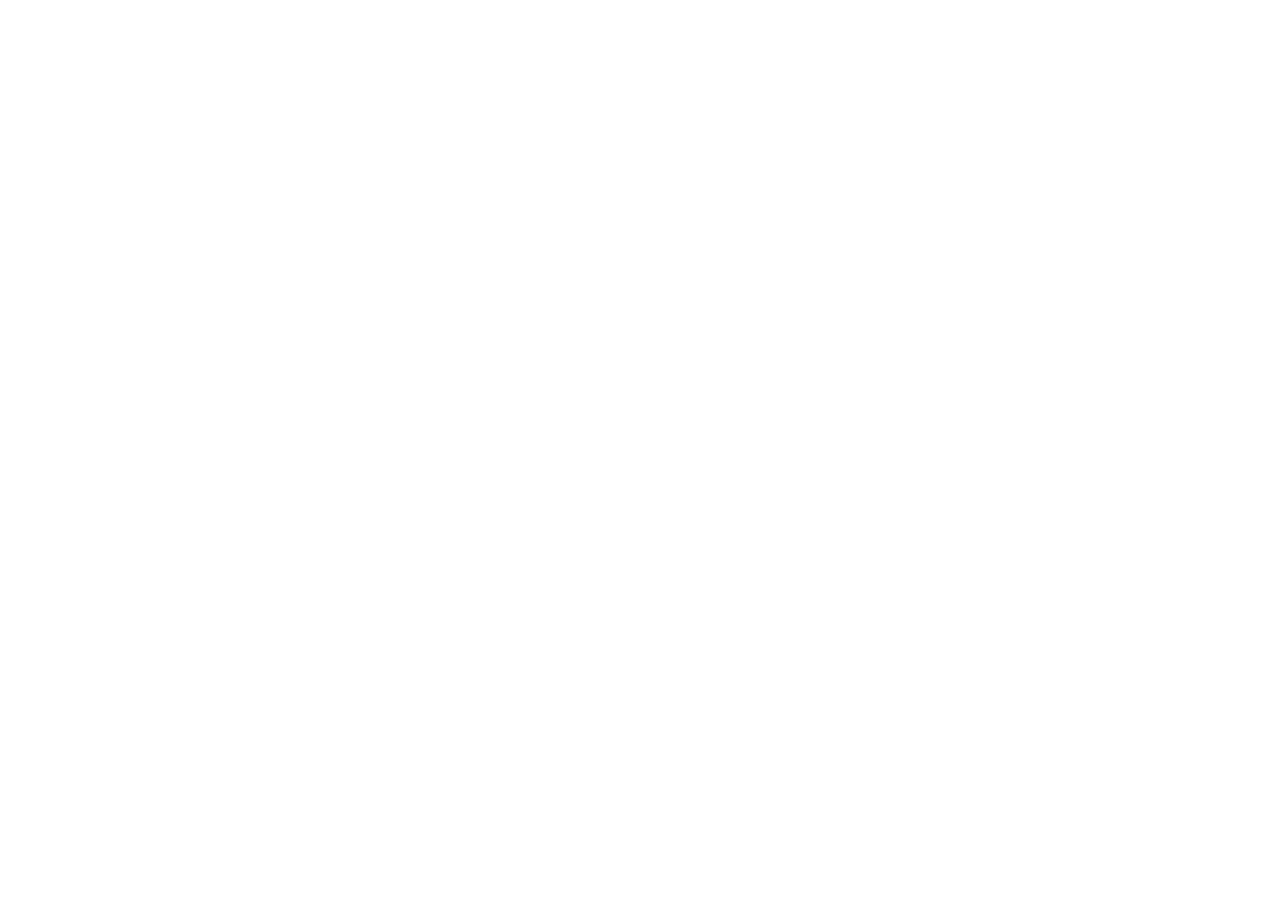
==== agrinho.html @ 530938c8 "sdfghjk" ====
<!DOCTYPE html>
<html lang="pt br">
<head>
    <meta charset="UTF-8">
    <meta name="viewport" content="width=device-width, initial-scale=1.0">
    <title>Document</mata ciliar e água>
</head>
<body>
    <header>
        <h1>Mata Ciliar e Água</h1>
        <p>Porque preservar</p>
        <p>Como preservar</p>
    </header>
    <section>
    <img src="mata ciliar.jpeg" alt="rio e mata">
    <h1> Mata Ciliar</h1>
    <p> Preservando recursos naturais</p>
    <p> saiba mais</p>
    </section>
    <section class="fundo-ciliar">

        <h1> O que é a mata ciliar</h1>
        <p> A Mata Ciliar é importante pois atua como uma barreira contra poluentes, evita assoreamento, e serve também como corredor ecológico para a Fauna</p>
    </section>
    <section>
        <h1> Estraégias de reflorestamento</h1>
        <p> O reflorestamento ajuda a restaurar habitats, aumenta a biodiversidade e estabiliza o solo, contribuindo para ecossistemas mais saudáveis ​​e água mais limpa.
</p>
<h1> agricultura sustentável</h1>
<p> A agricultura sustentável promove práticas que reduzem a poluição, conservam os recursos e aumentam a resiliência dos nossos ambientes naturais.
</p>
<h1>  monitoramento da qualidade da água</h1>
<p>O monitoramento da qualidade da água garante ecossistemas seguros, possibilitando medidas proativas para proteger a vida aquática e a saúde humana da poluição.
</p>
    </section>
    <section>
        <h1>entre em contato</h1>
        <p>41 99586 1511</p>
        <p>41 99970 6561</p>
        <p>manuela nadolny n29</p>
        <p>felipe doerl n08</p>
    </section>
</body>
</html>
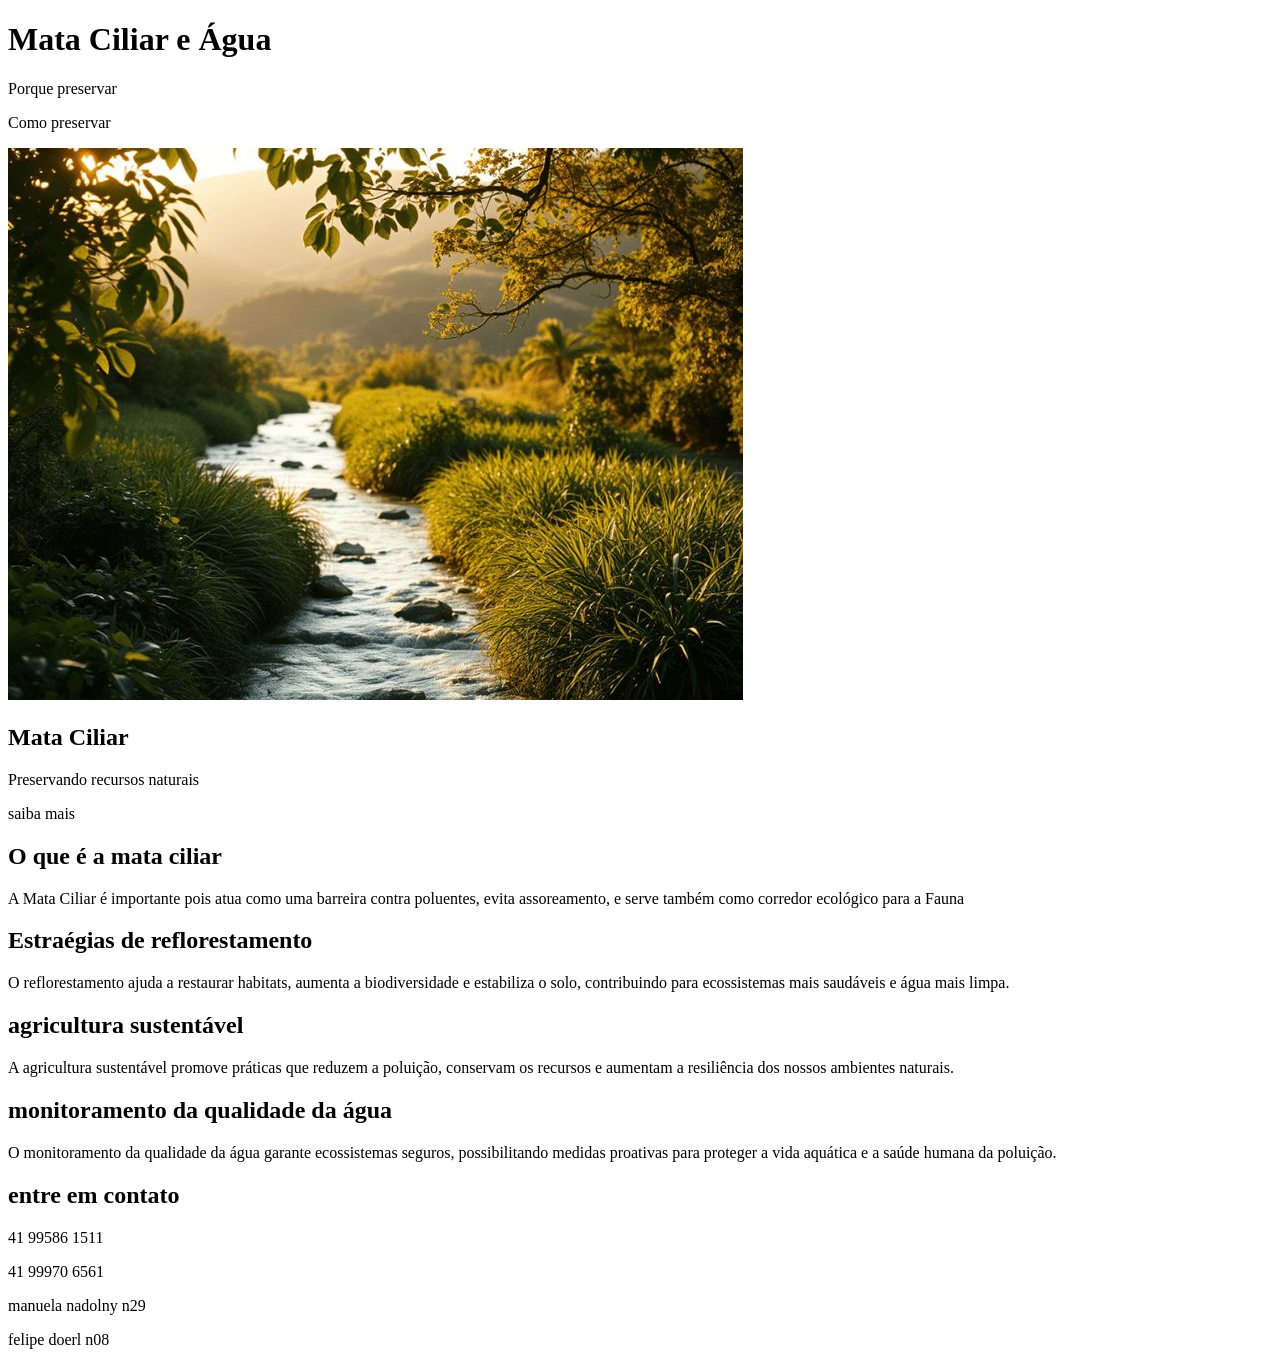
==== commit 6dc4c378: "vbgh" ====
--- a/agrinho.html
+++ b/agrinho.html
@@ -3,7 +3,8 @@
 <head>
     <meta charset="UTF-8">
     <meta name="viewport" content="width=device-width, initial-scale=1.0">
-    <title>Document</mata ciliar e água>
+    <title>mata ciliar e água</title>
+        <link rel="stylesheet" href="agrinho.css">
 </head>
 <body>
     <header>
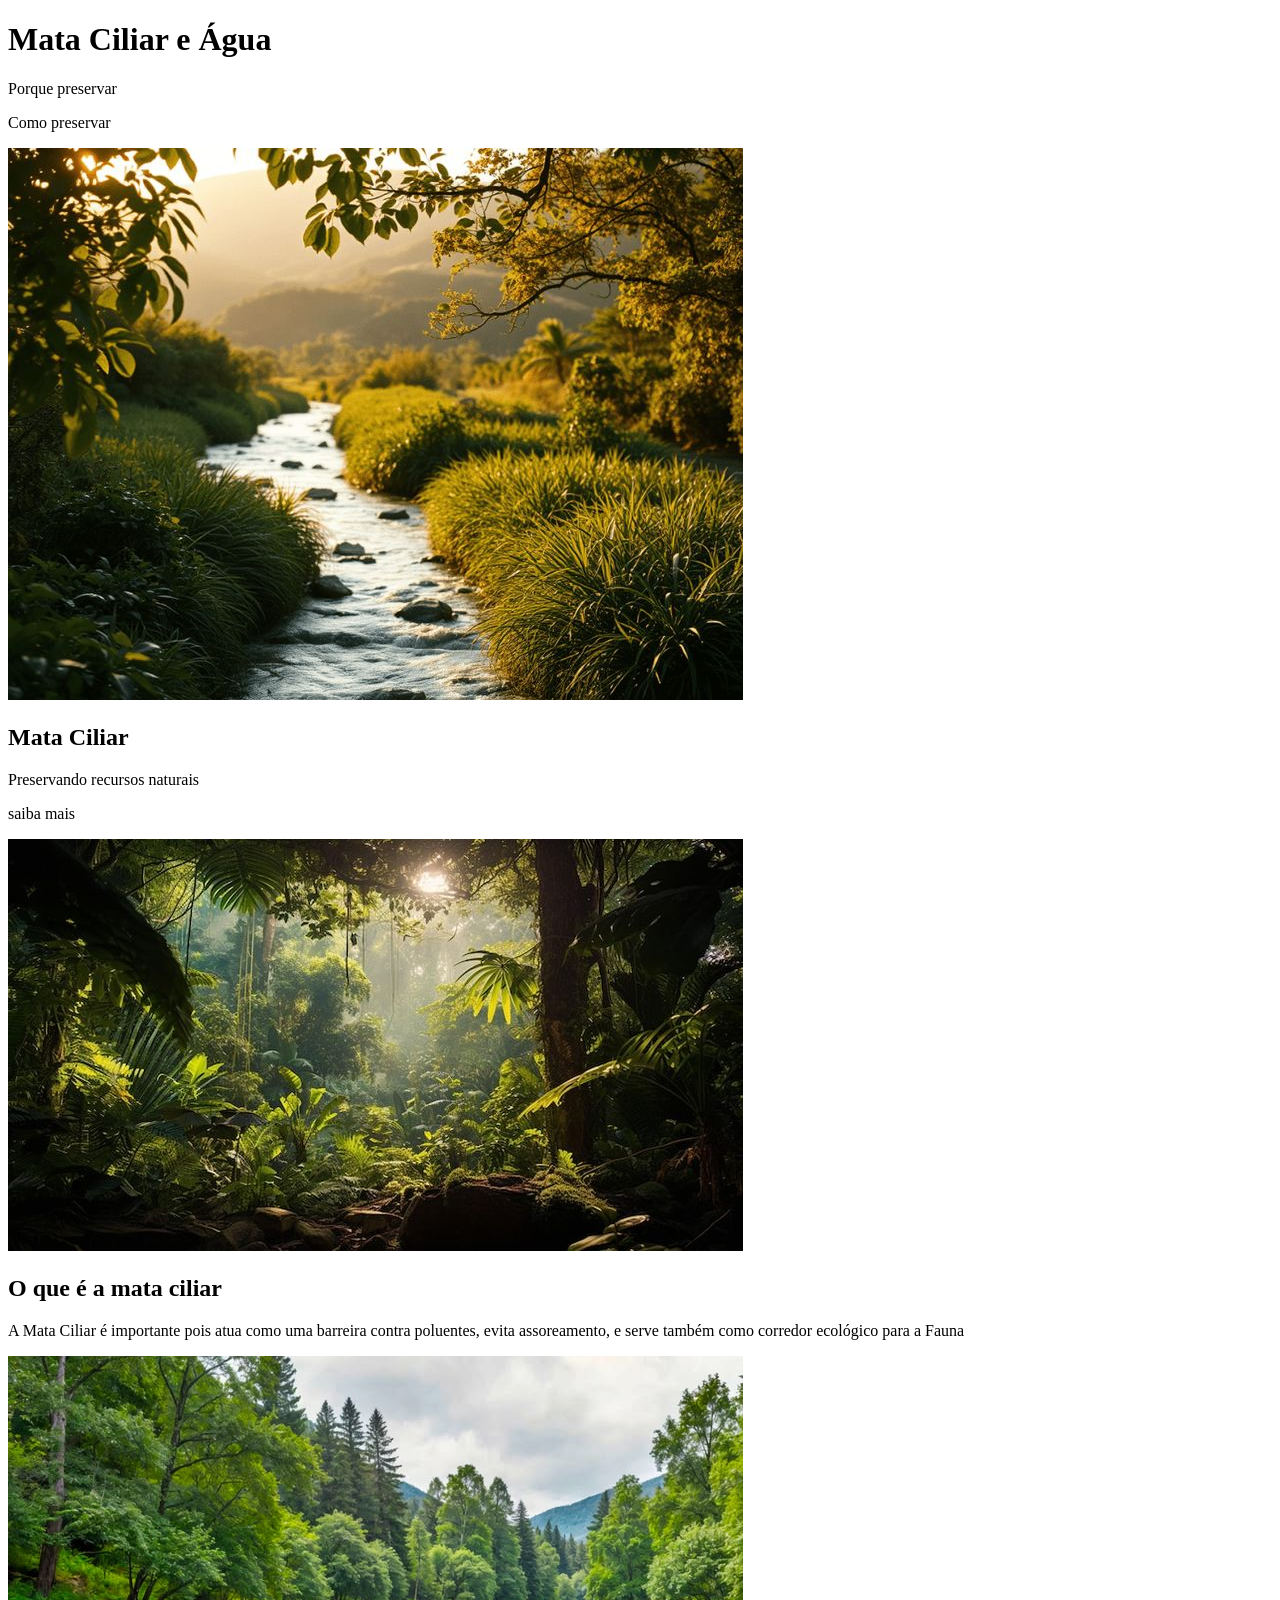
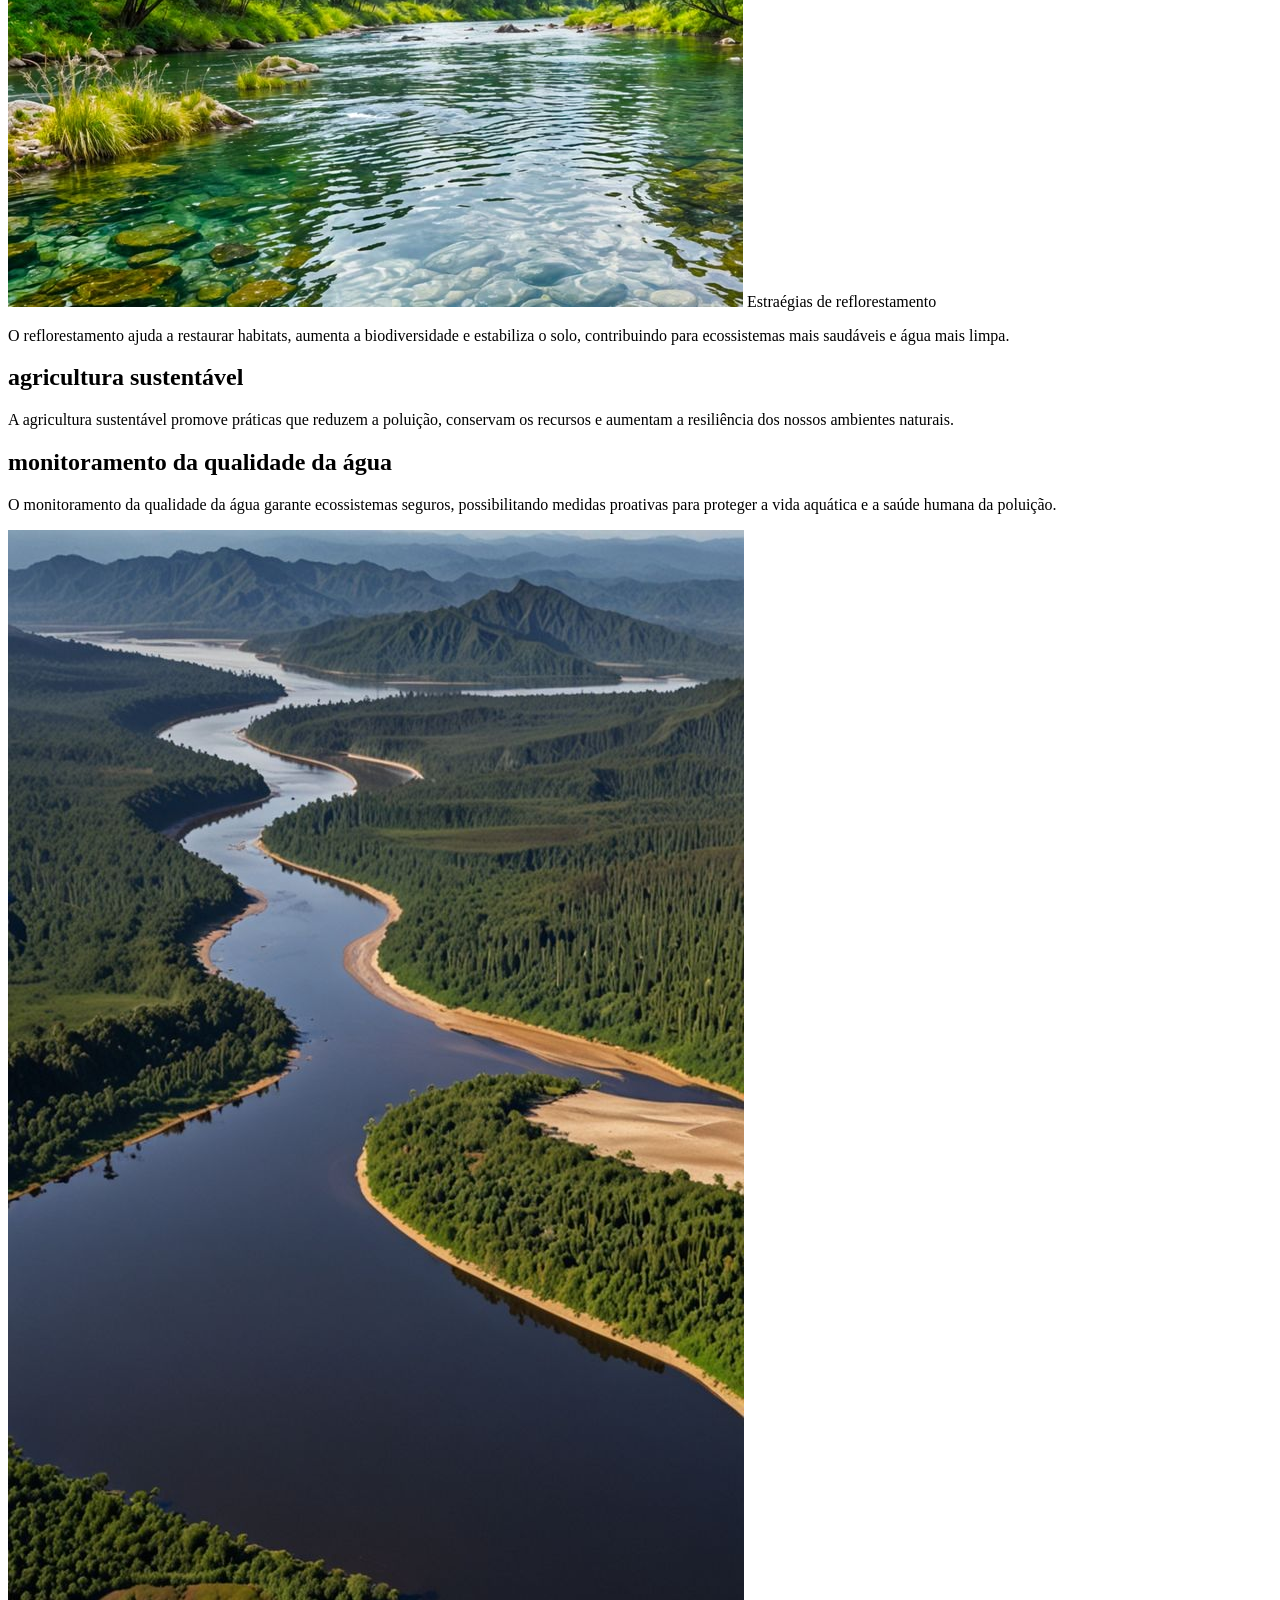
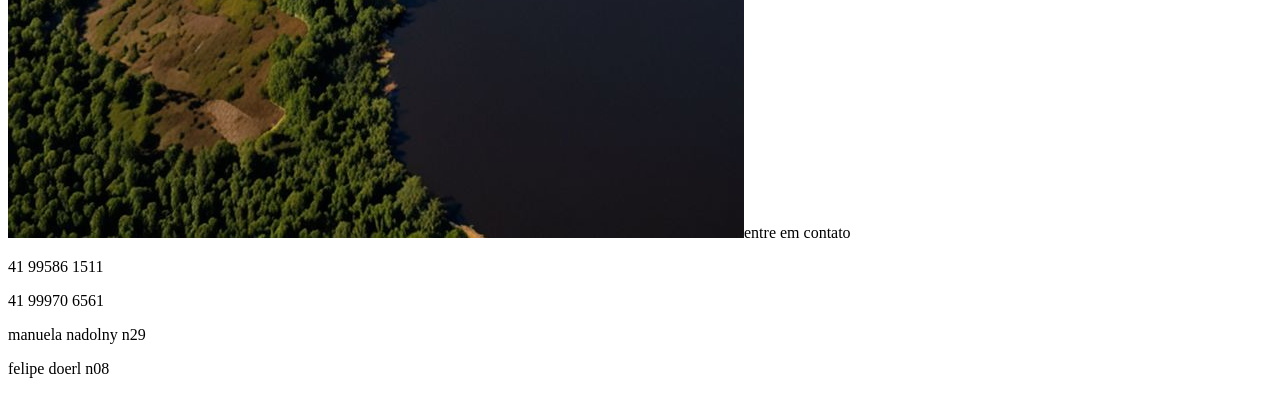
==== commit b9a187f9: "sdfghj" ====
--- a/agrinho.html
+++ b/agrinho.html
@@ -19,11 +19,12 @@
     <p> saiba mais</p>
     </section>
     <section class="fundo-ciliar">
-
+        <img src="plano de fundo.jpg" alt="floresta">
         <h1> O que é a mata ciliar</h1>
         <p> A Mata Ciliar é importante pois atua como uma barreira contra poluentes, evita assoreamento, e serve também como corredor ecológico para a Fauna</p>
     </section>
     <section>
+        <img src="reflorestamento e agricultura sustentavel.jpeg" alt="rio, mata ciliar e montanhas"
         <h1> Estraégias de reflorestamento</h1>
         <p> O reflorestamento ajuda a restaurar habitats, aumenta a biodiversidade e estabiliza o solo, contribuindo para ecossistemas mais saudáveis ​​e água mais limpa.
 </p>
@@ -35,6 +36,7 @@
 </p>
     </section>
     <section>
+        <img src="final.jpeg" alt="rio visto de cima e mata ciliar"
         <h1>entre em contato</h1>
         <p>41 99586 1511</p>
         <p>41 99970 6561</p>
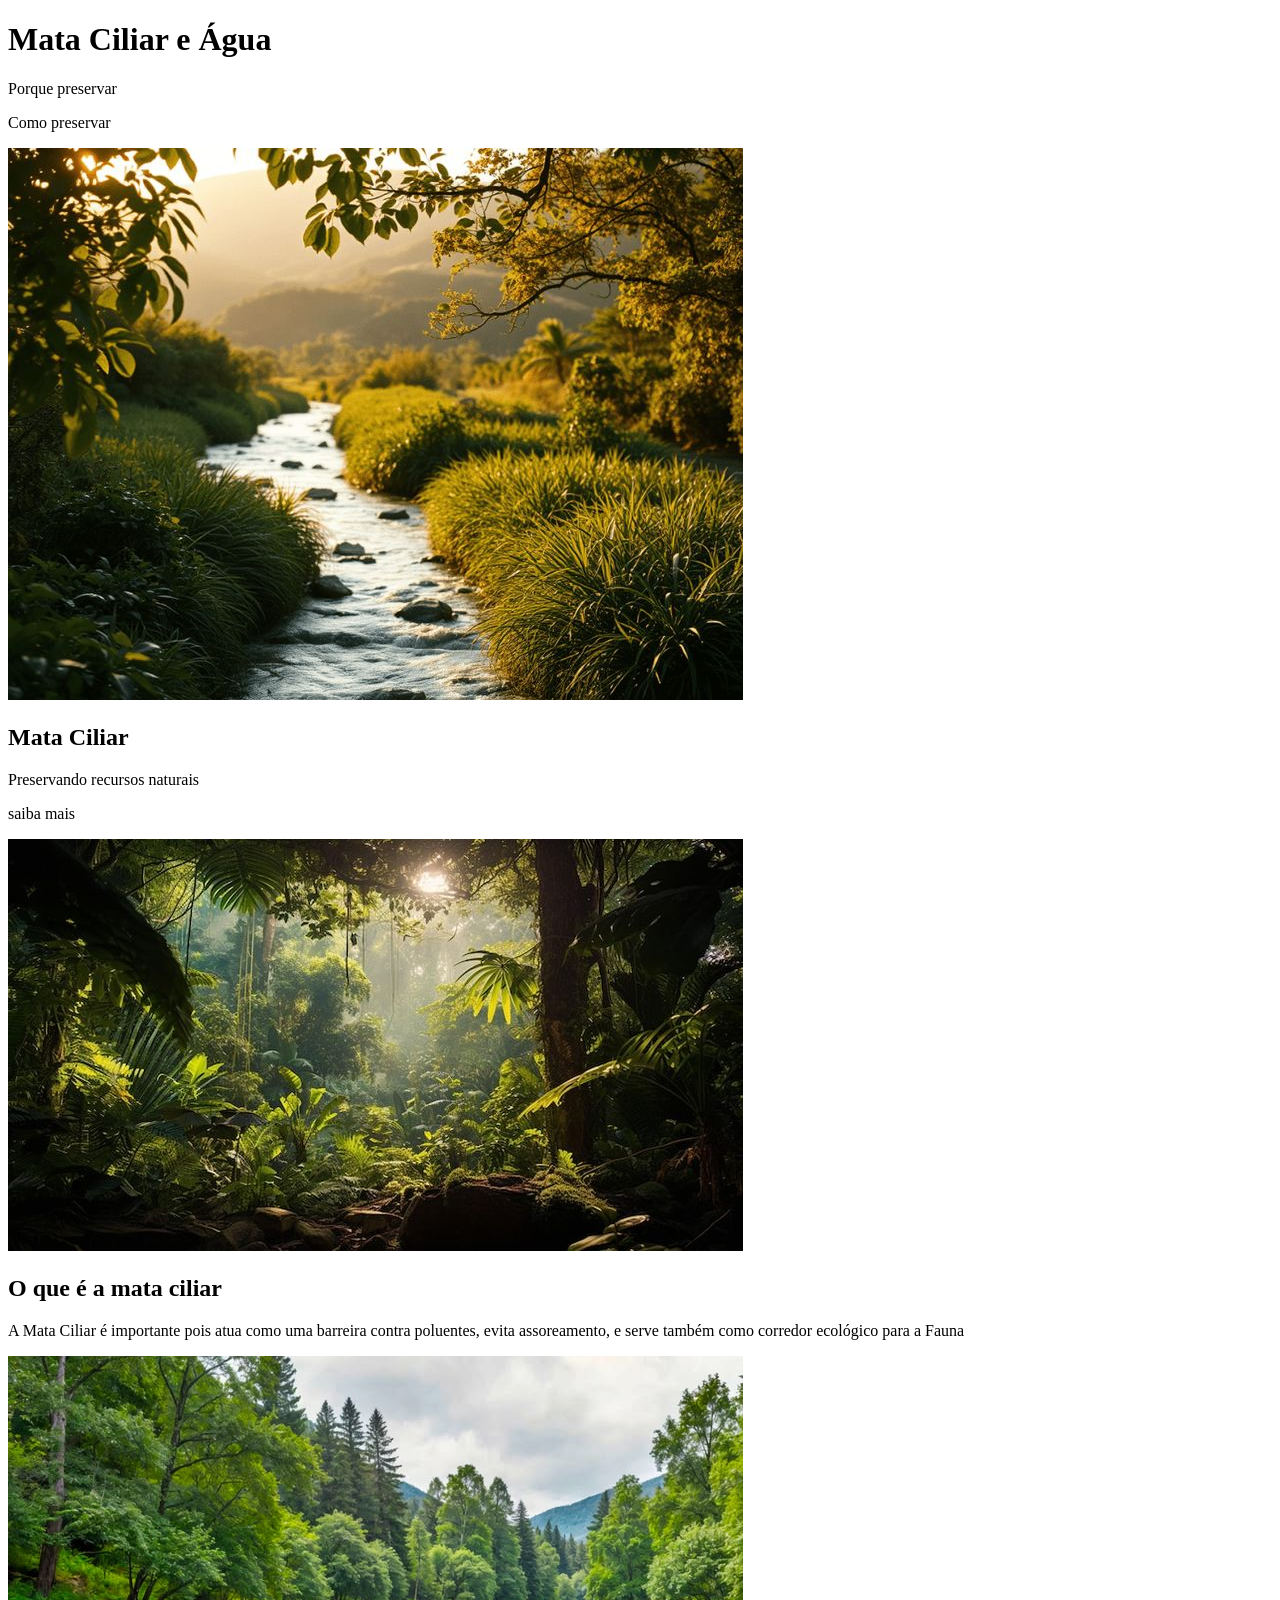
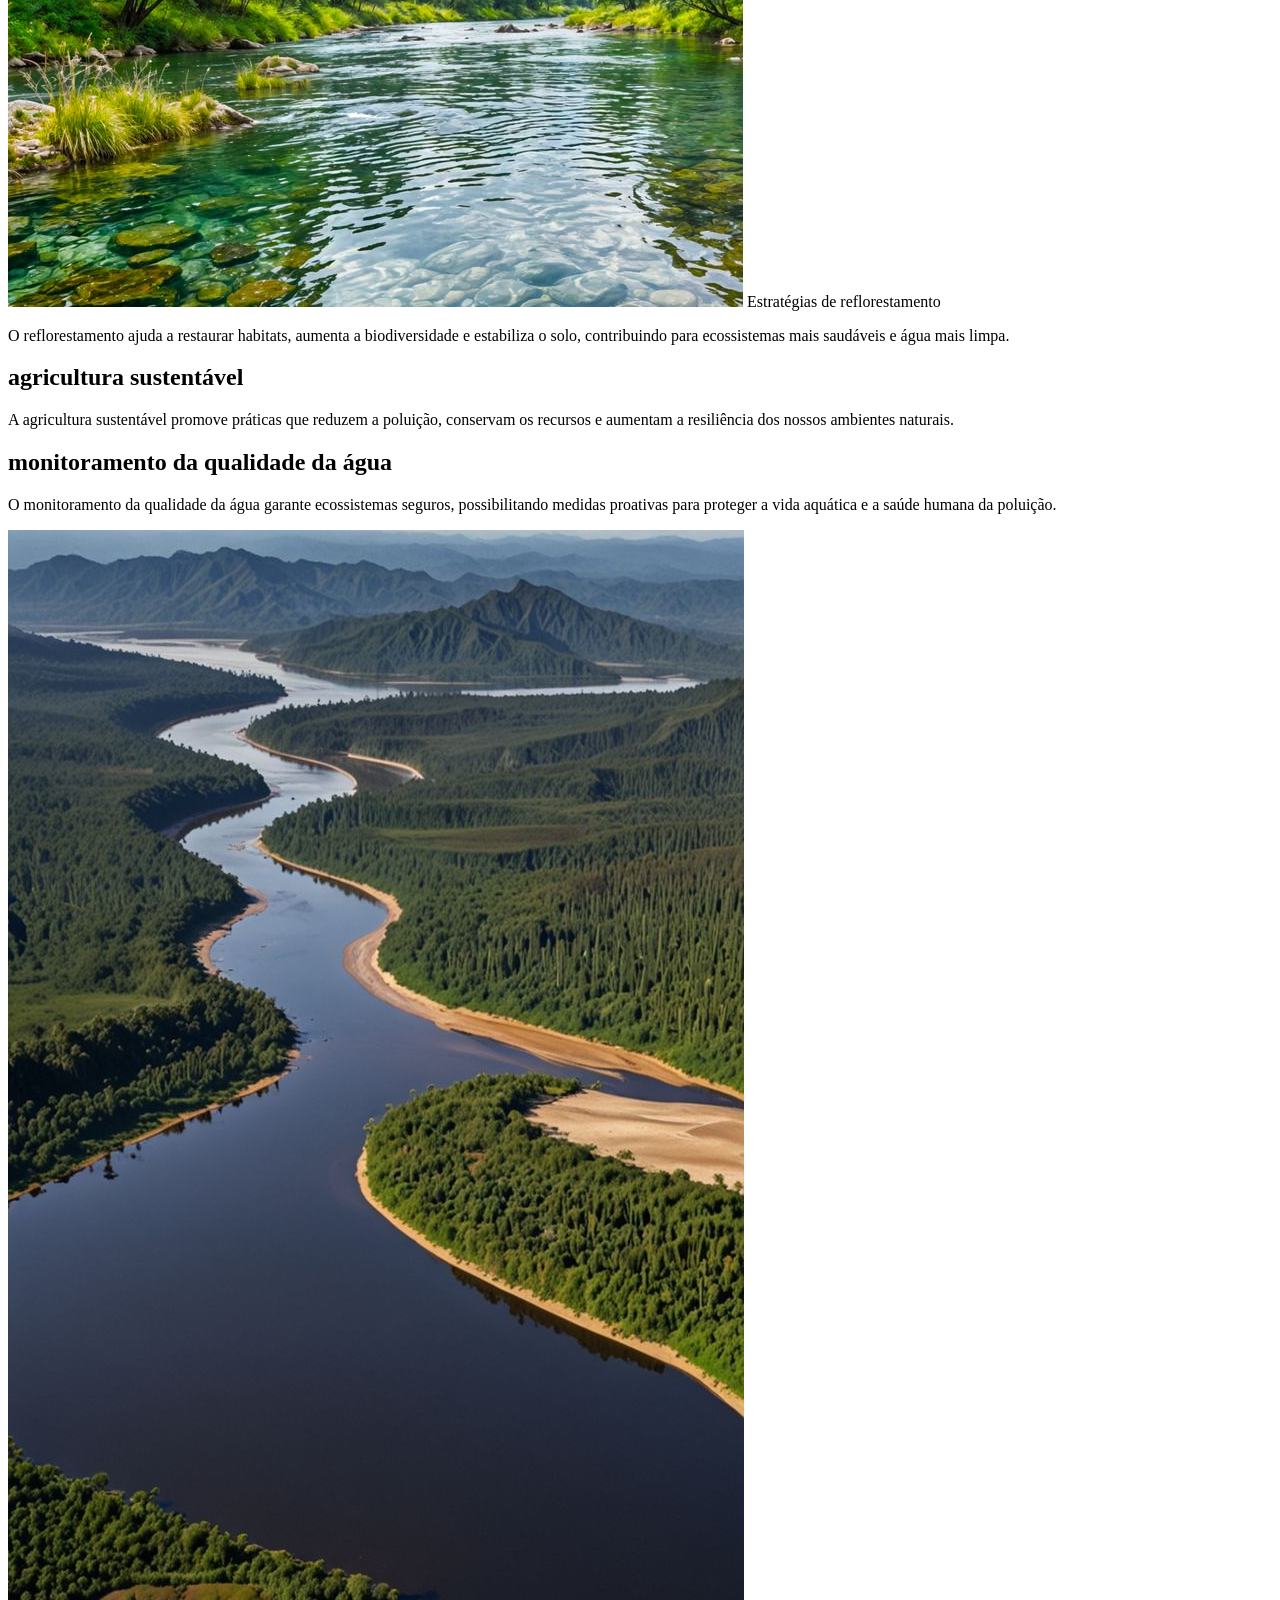
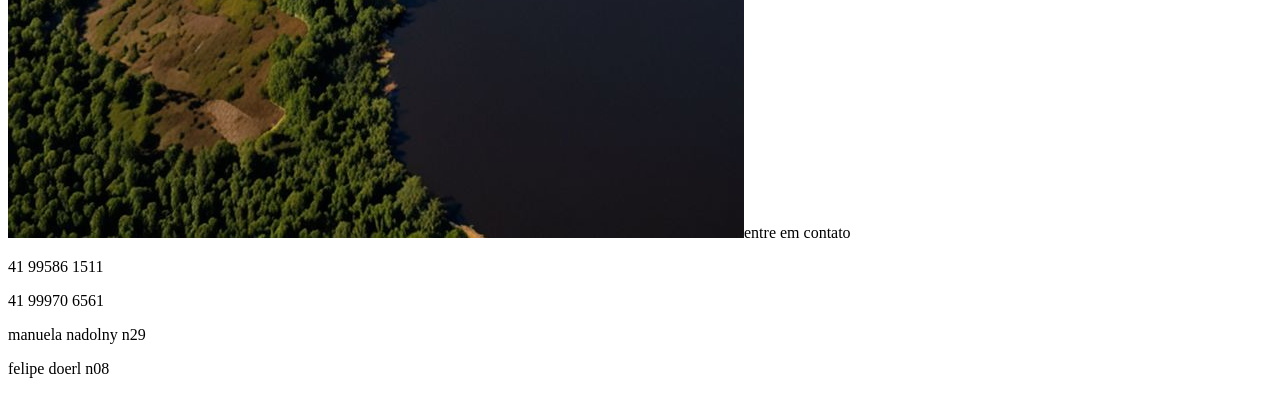
==== commit 629f9dd1: "asd" ====
--- a/agrinho.html
+++ b/agrinho.html
@@ -25,7 +25,7 @@
     </section>
     <section>
         <img src="reflorestamento e agricultura sustentavel.jpeg" alt="rio, mata ciliar e montanhas"
-        <h1> Estraégias de reflorestamento</h1>
+        <h1> Estratégias de reflorestamento</h1>
         <p> O reflorestamento ajuda a restaurar habitats, aumenta a biodiversidade e estabiliza o solo, contribuindo para ecossistemas mais saudáveis ​​e água mais limpa.
 </p>
 <h1> agricultura sustentável</h1>
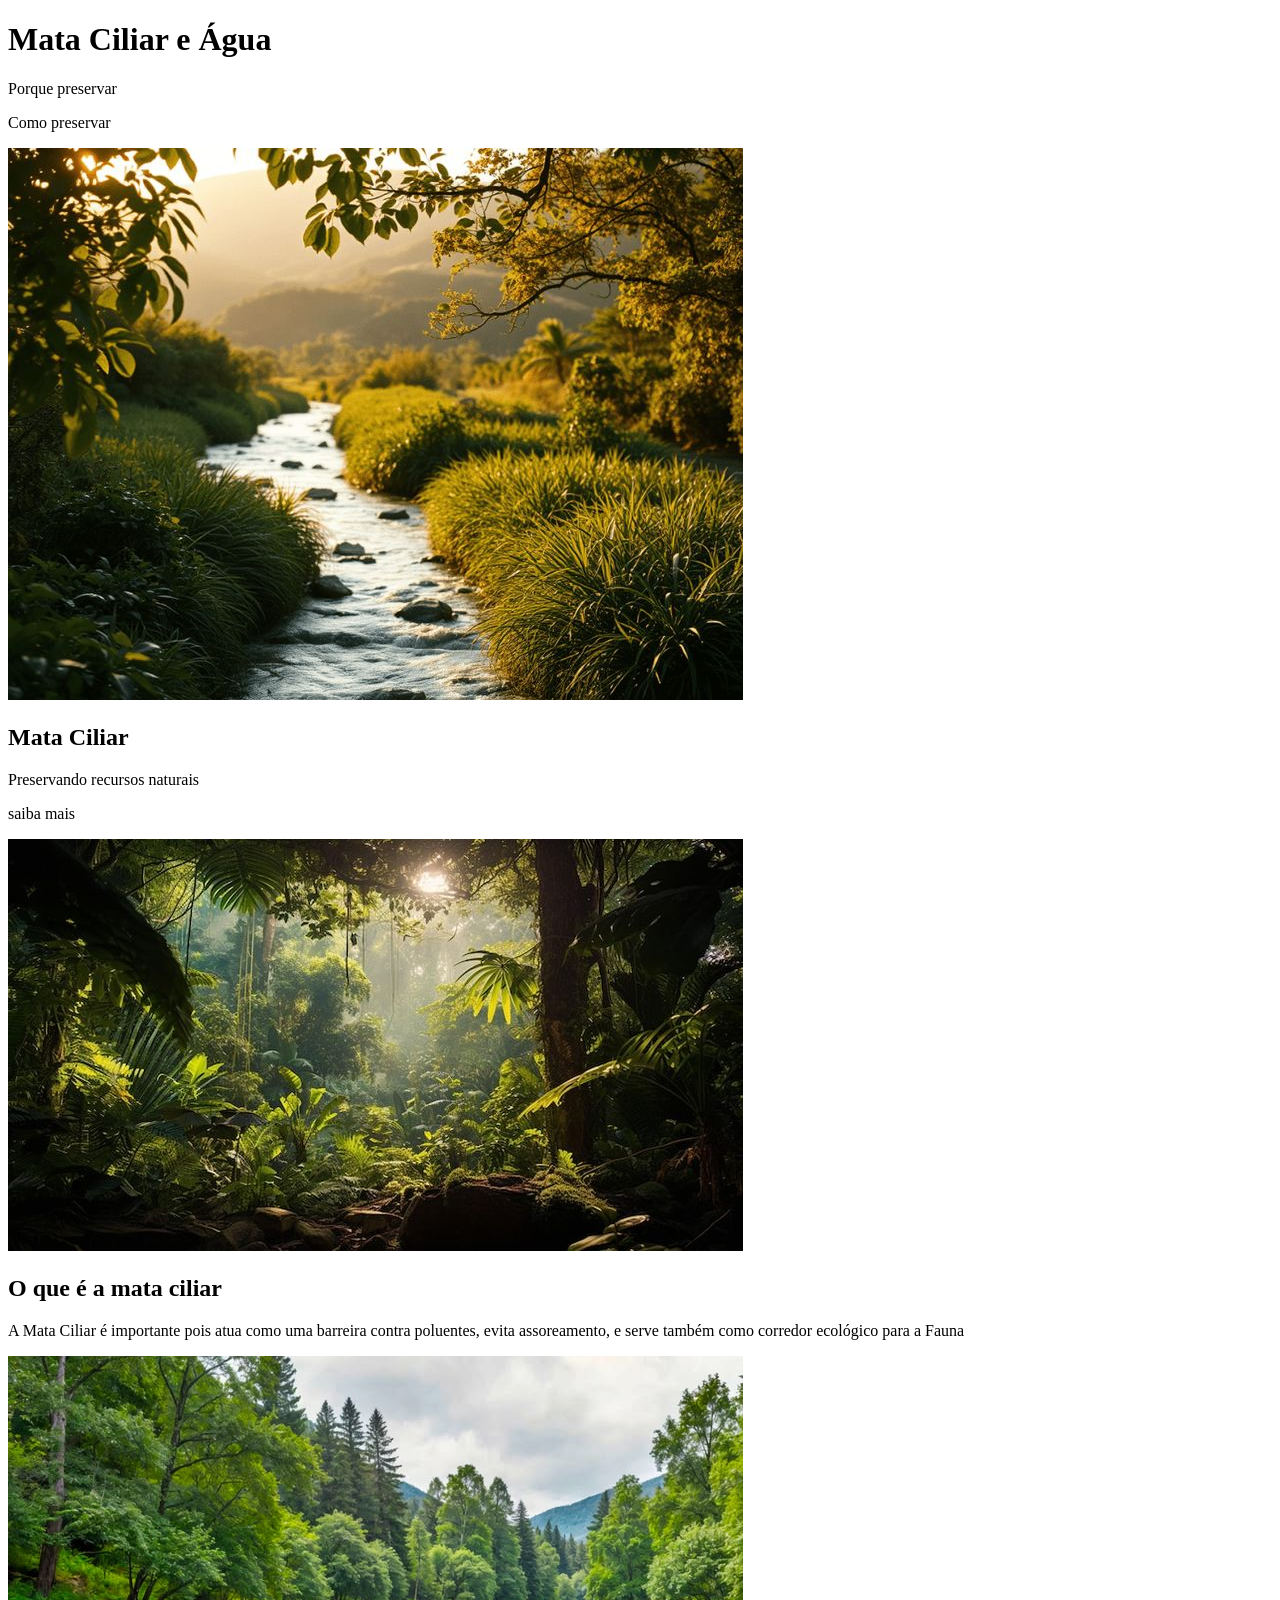
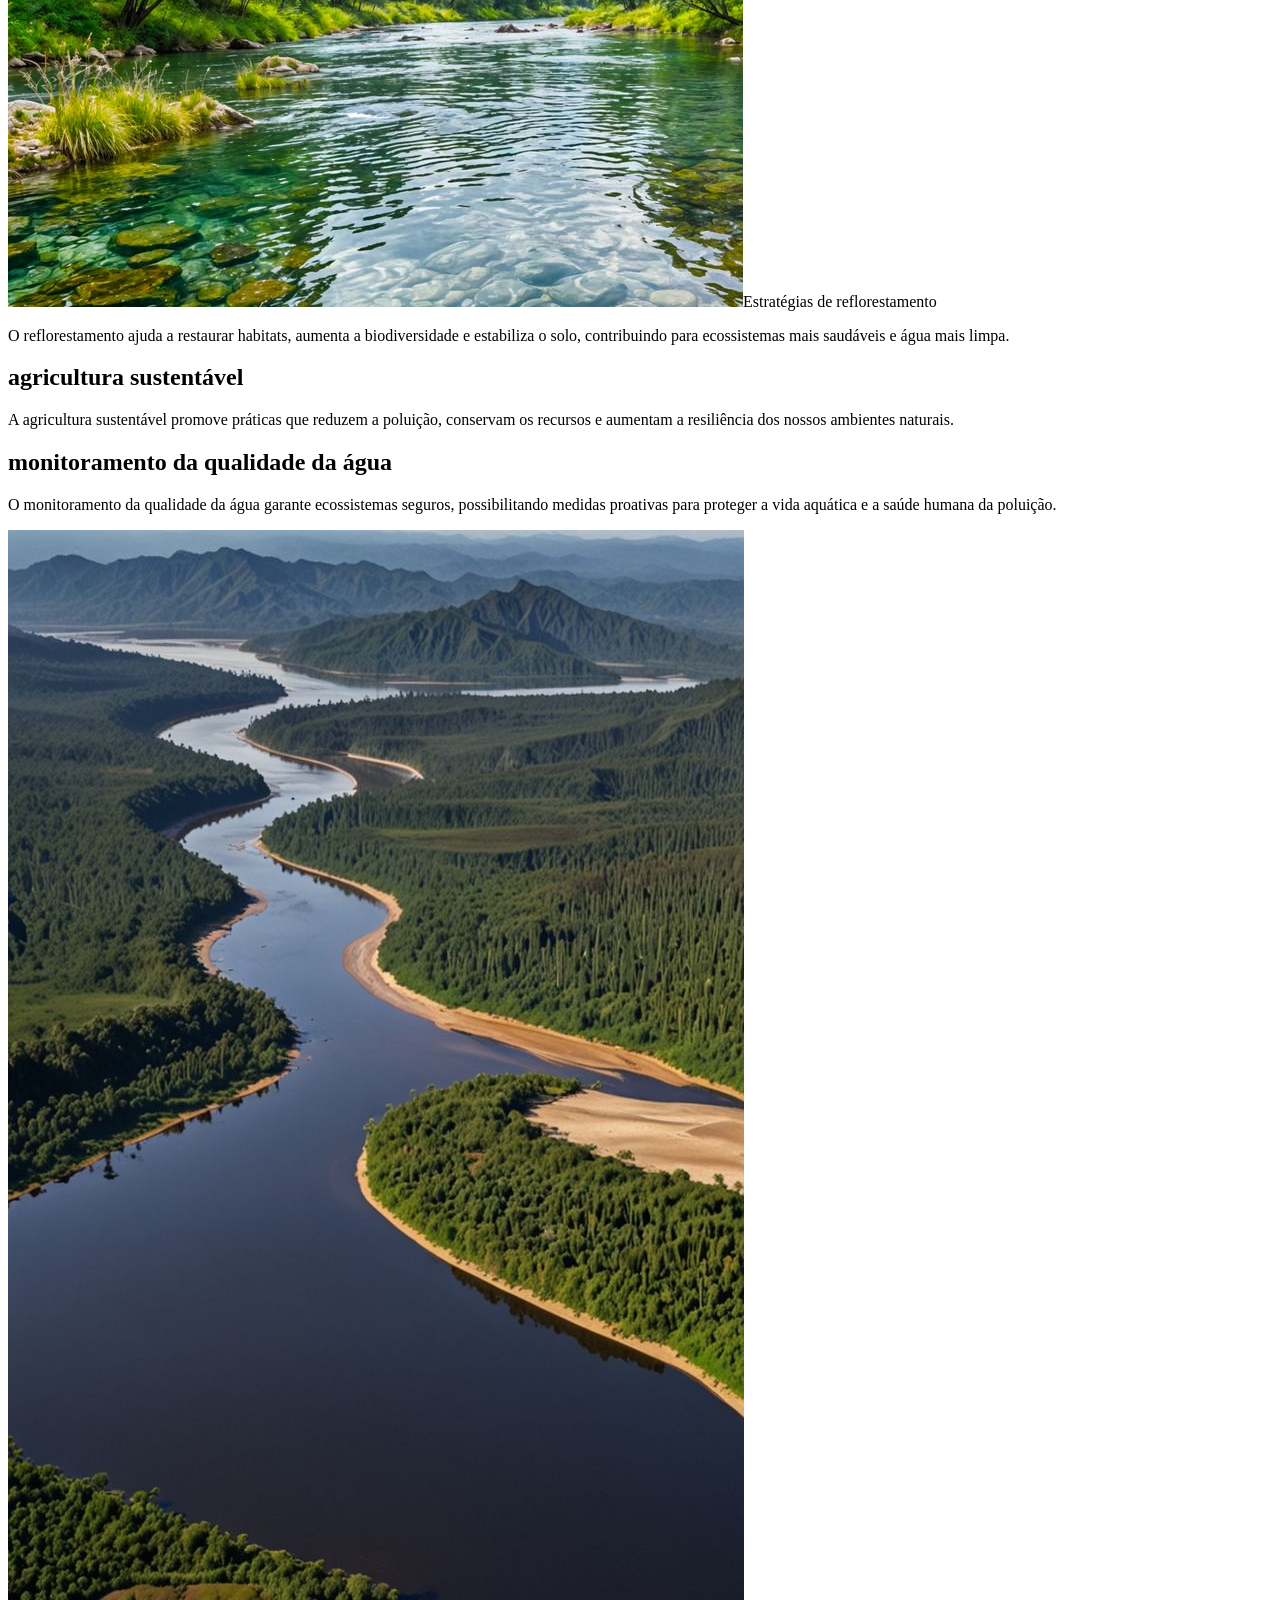
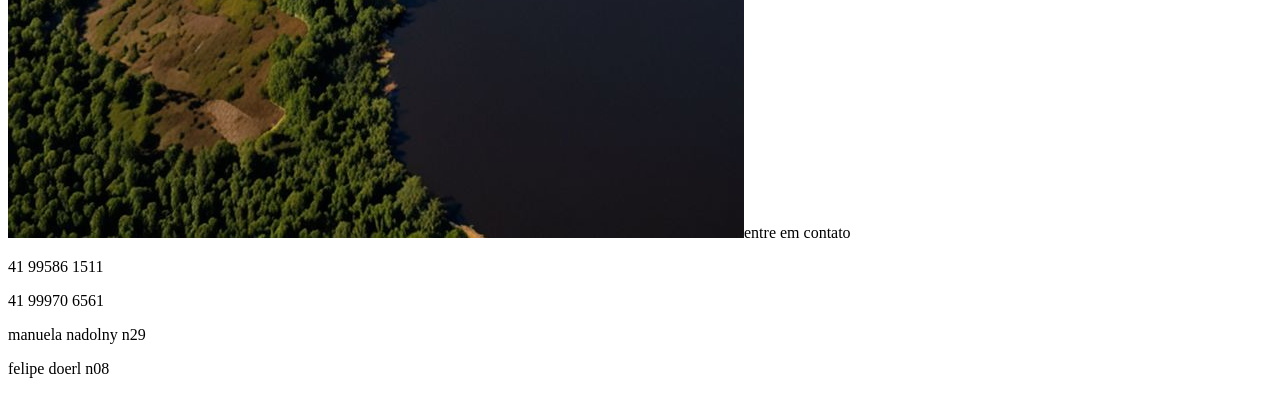
==== commit 86de6eeb: "oiuytr" ====
--- a/agrinho.html
+++ b/agrinho.html
@@ -25,7 +25,7 @@
     </section>
     <section>
         <img src="reflorestamento e agricultura sustentavel.jpeg" alt="rio, mata ciliar e montanhas"
-        <h1> Estratégias de reflorestamento</h1>
+        <h1>Estratégias de reflorestamento</h1>
         <p> O reflorestamento ajuda a restaurar habitats, aumenta a biodiversidade e estabiliza o solo, contribuindo para ecossistemas mais saudáveis ​​e água mais limpa.
 </p>
 <h1> agricultura sustentável</h1>
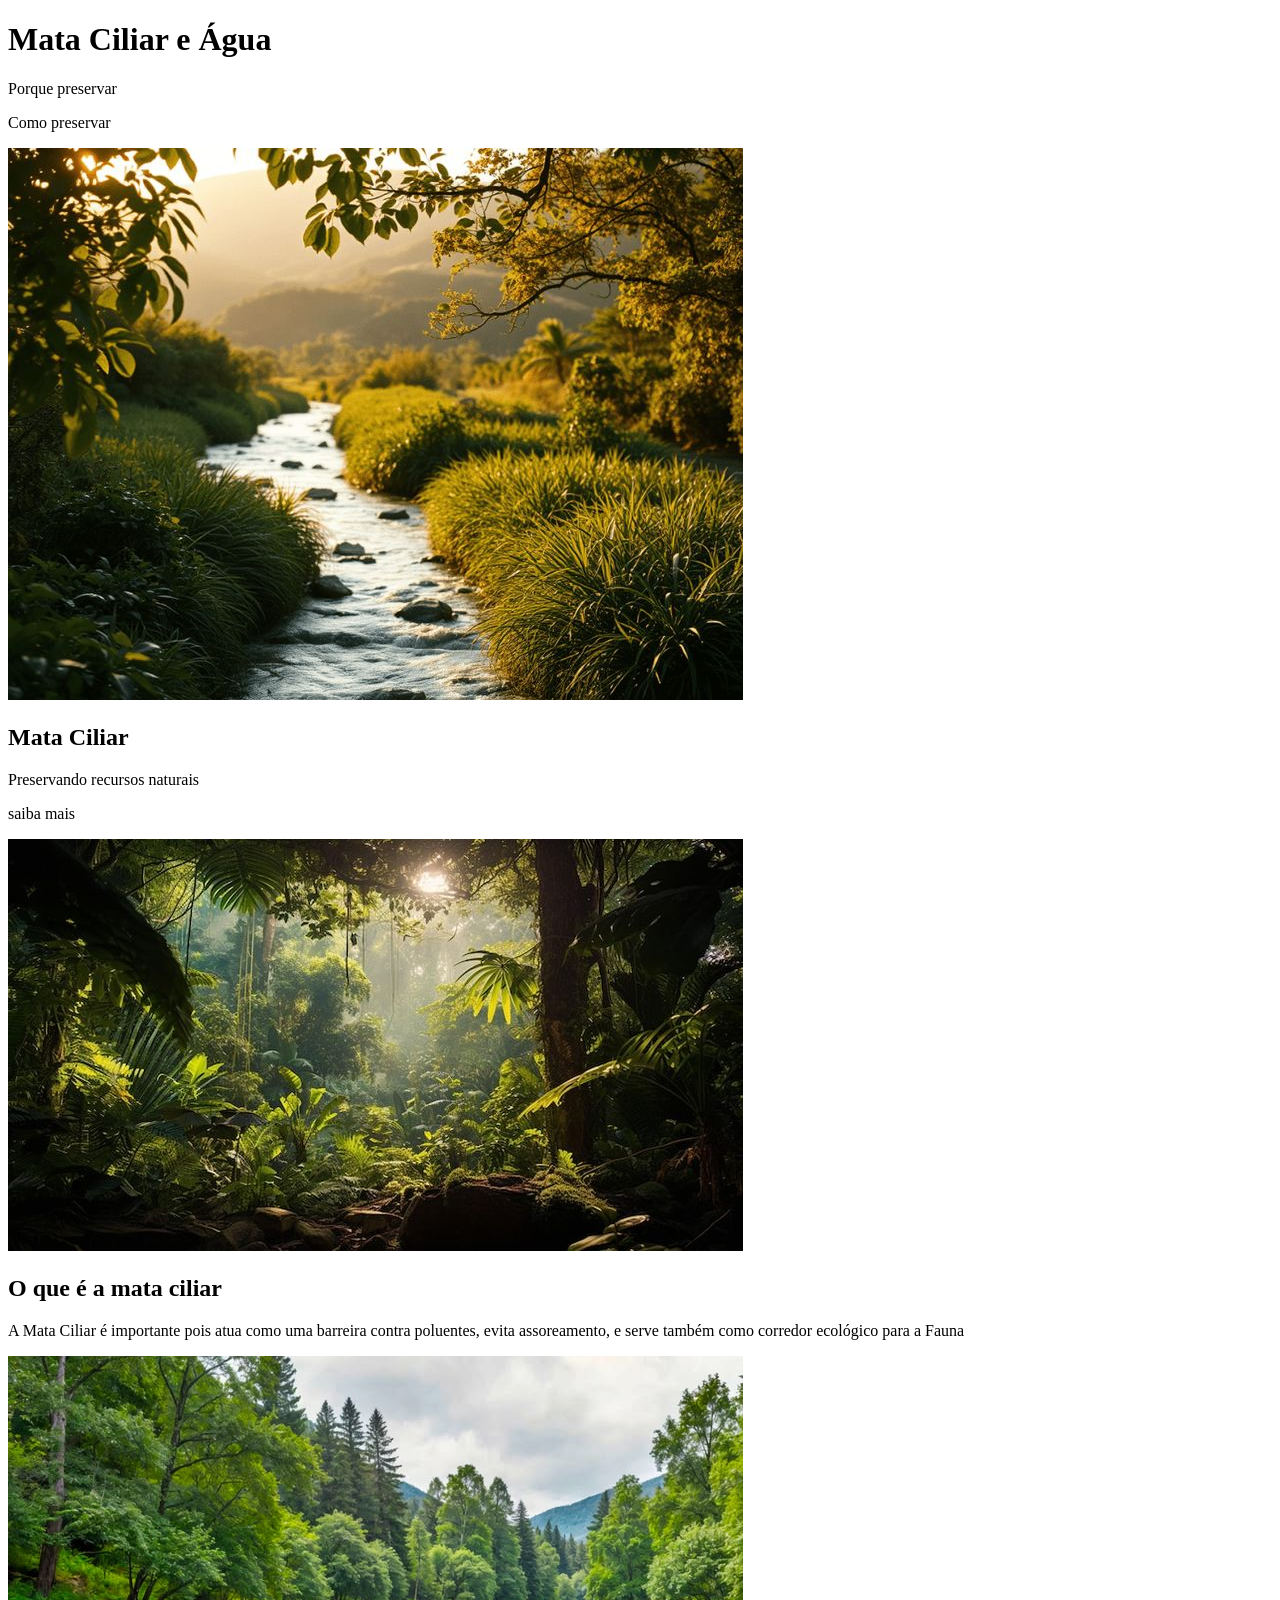
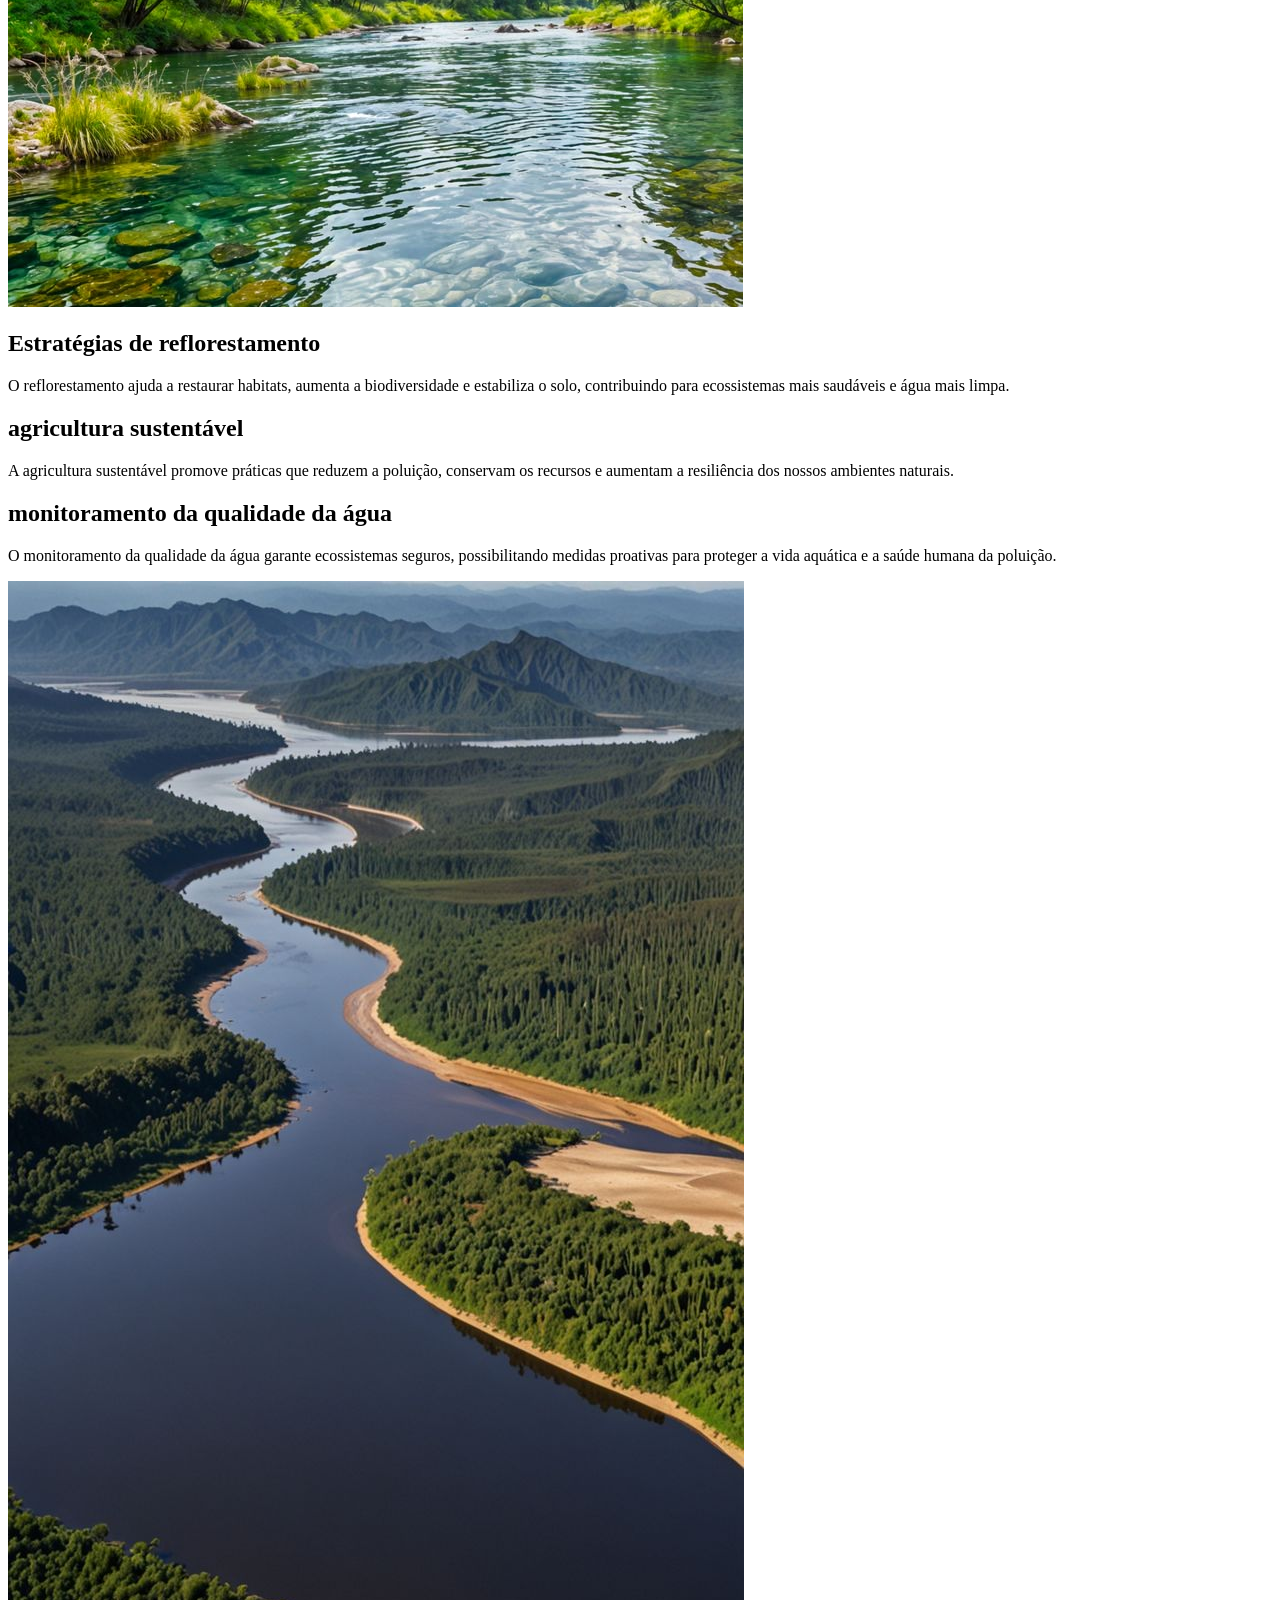
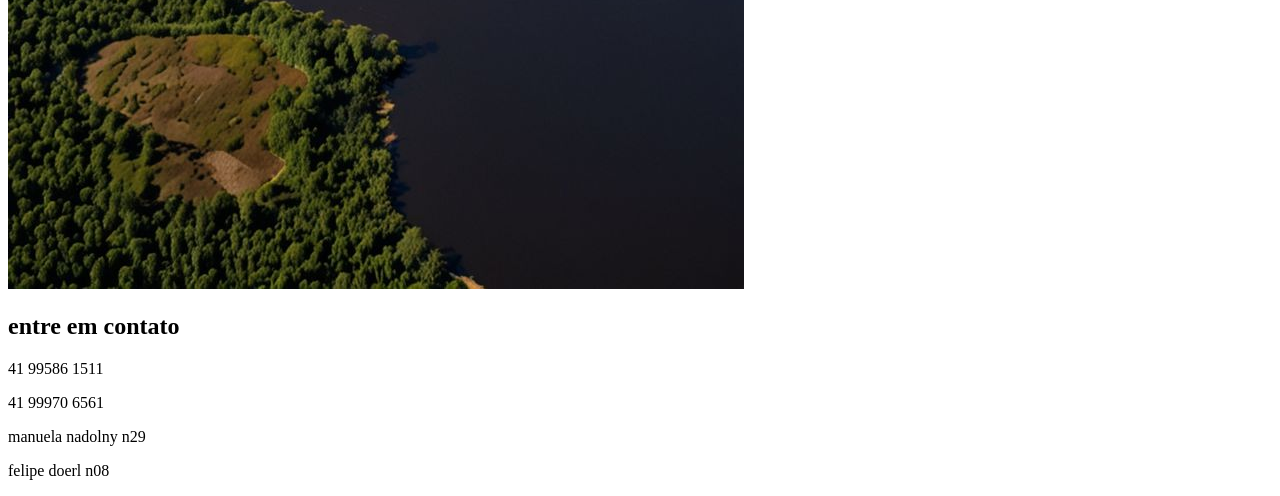
==== commit f65d2ab8: "asdf" ====
--- a/agrinho.html
+++ b/agrinho.html
@@ -24,7 +24,7 @@
         <p> A Mata Ciliar é importante pois atua como uma barreira contra poluentes, evita assoreamento, e serve também como corredor ecológico para a Fauna</p>
     </section>
     <section>
-        <img src="reflorestamento e agricultura sustentavel.jpeg" alt="rio, mata ciliar e montanhas"
+        <img src="reflorestamento e agricultura sustentavel.jpeg" alt="rio, mata ciliar e montanhas">
         <h1>Estratégias de reflorestamento</h1>
         <p> O reflorestamento ajuda a restaurar habitats, aumenta a biodiversidade e estabiliza o solo, contribuindo para ecossistemas mais saudáveis ​​e água mais limpa.
 </p>
@@ -36,7 +36,7 @@
 </p>
     </section>
     <section>
-        <img src="final.jpeg" alt="rio visto de cima e mata ciliar"
+        <img src="final.jpeg" alt="rio visto de cima e mata ciliar">
         <h1>entre em contato</h1>
         <p>41 99586 1511</p>
         <p>41 99970 6561</p>
